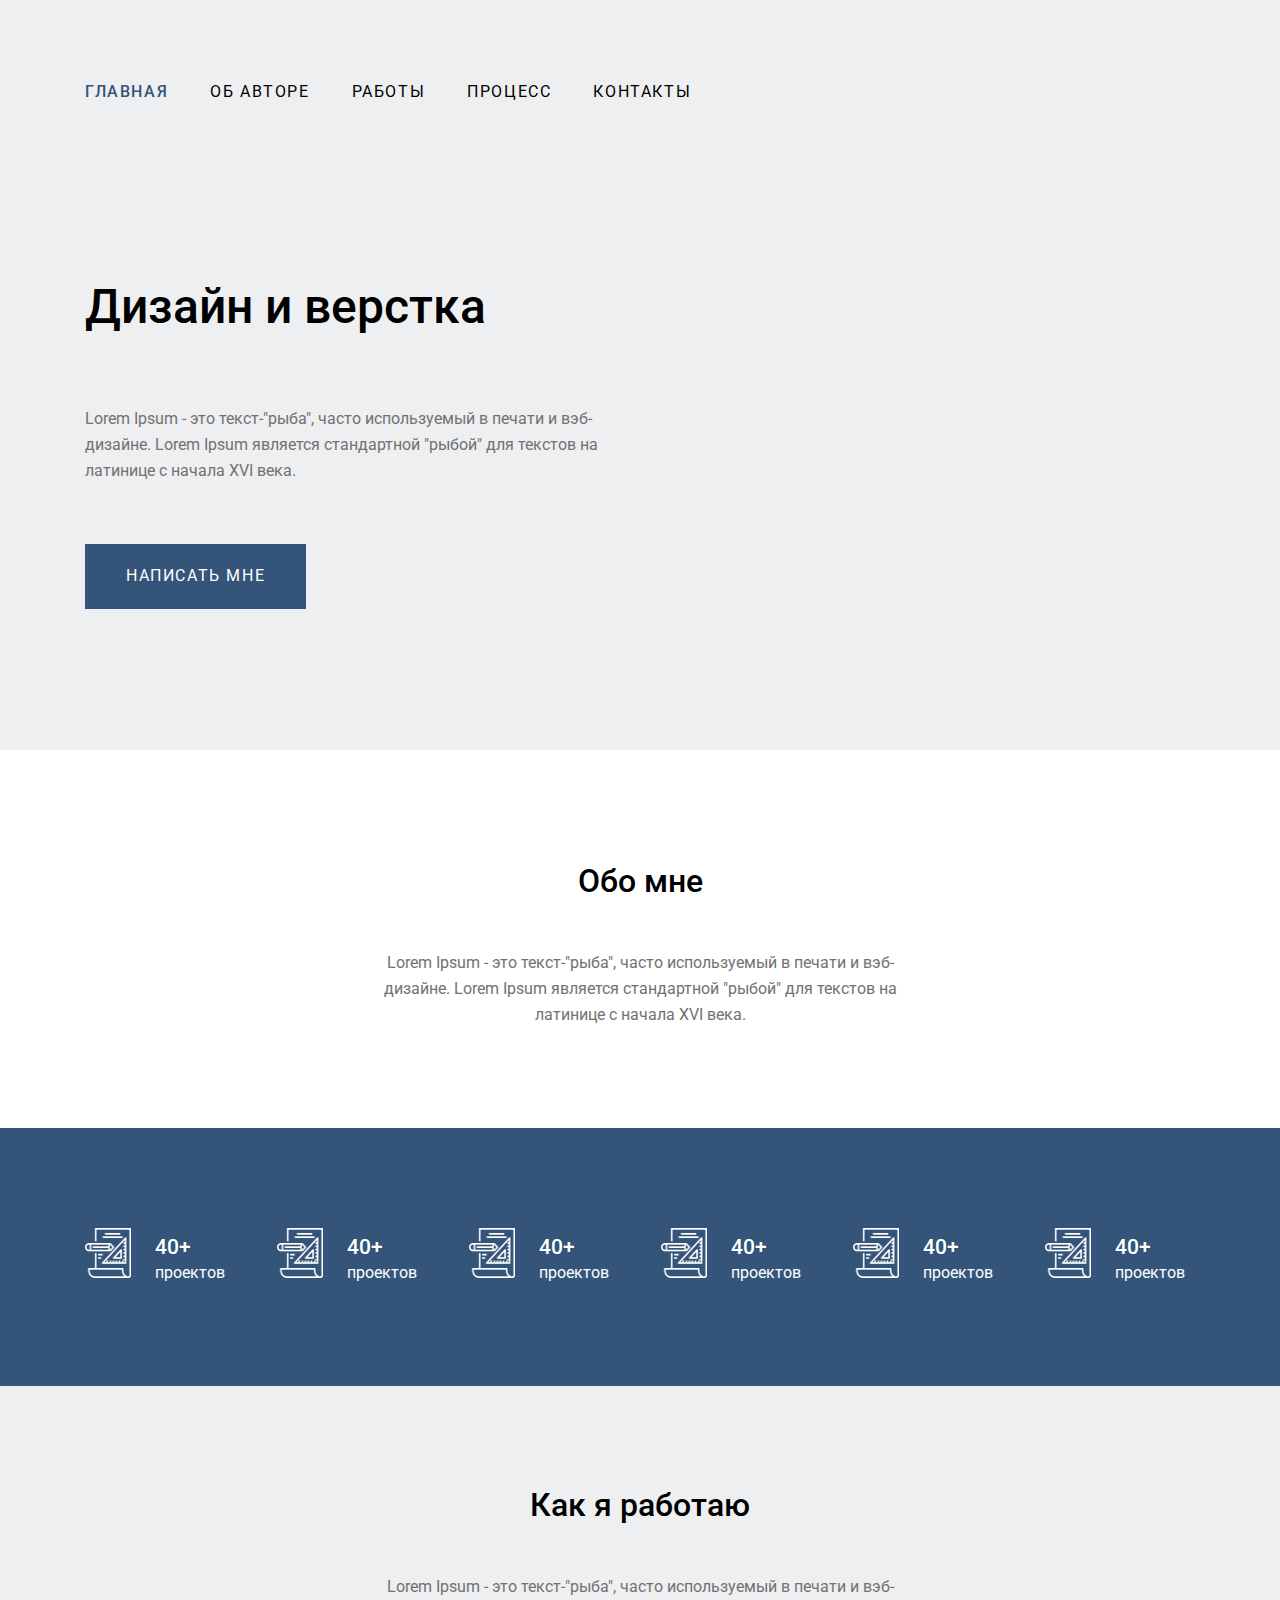
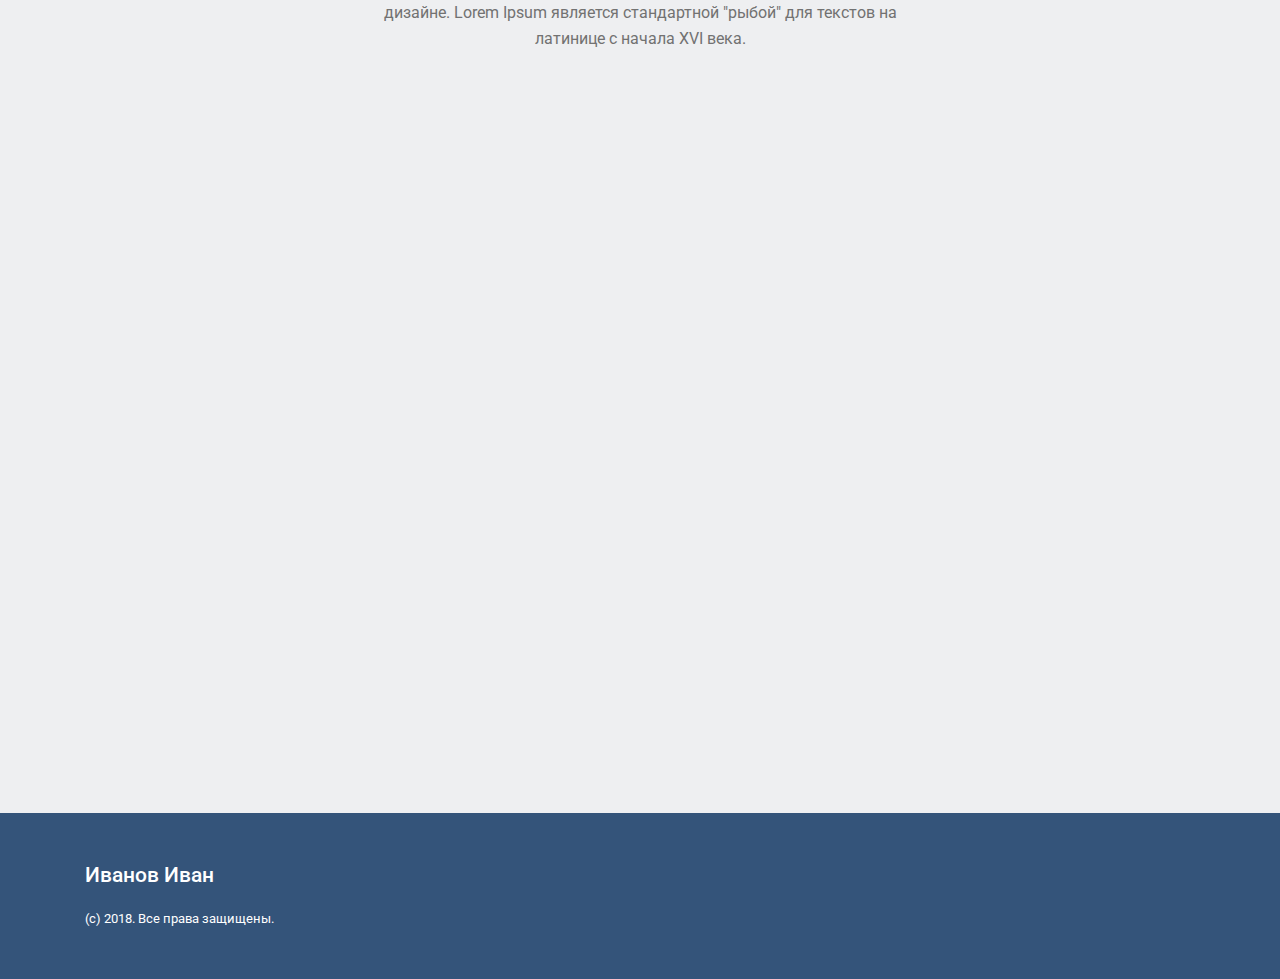
==== index.html @ 9822c73b "origin version" ====
<!DOCTYPE html>
<html lang="ru">
<head>
    <meta charset="UTF-8">
    <link rel="preconnect" href="https://fonts.googleapis.com">
    <link rel="preconnect" href="https://fonts.gstatic.com" crossorigin>
    <link href="https://fonts.googleapis.com/css2?family=Roboto:wght@400;500&display=swap" rel="stylesheet">
    <link rel="stylesheet" href="./styles/normalize.css">
    <link rel="stylesheet" href="./styles/style.css">
    <title>
        Maket
    </title>
</head>
<body>
    <main>
        <section class="content">
            <div class="wrapper">
                <header>
                    <nav class="navigation">
                        <a class="navigation-link active" href="/">Главная</a>
                        <a class="navigation-link" href="/">Об авторе</a>
                        <a class="navigation-link" href="/">Работы</a>
                        <a class="navigation-link" href="/">Процесс</a>
                        <a class="navigation-link" href="/">Контакты</a>
                    </nav>
                </header>
                <h2 class="heading">
                    Дизайн и верстка
                </h2>
                <p class="text">
                    Lorem Ipsum - это текст-"рыба", часто используемый в печати и
                    вэб-дизайне. Lorem Ipsum является стандартной "рыбой" для текстов
                    на латинице с начала XVI века.
                </p>
                <button type="submit"><span>Написать мне</span></button>
            </div>
        </section>
        <section class="content2">
            <div class="wrapper">
                <h2 class="title">
                    Обо мне
                </h2>
                <p class="text-content">
                    Lorem Ipsum - это текст-"рыба", часто используемый в печати и вэб-дизайне. Lorem Ipsum является стандартной "рыбой" для текстов на латинице с начала XVI века.
                </p>
            </div>
        </section>
        <section class="content3">
            <div class="wrapper">
                <div class="card">
                    <div>
                        <div class="card-pic">
                            <img src="./image/picture.png" alt="картинка списка">
                        </div>
                        <div class="card-text">
                            <p class="card-content">
                                40+
                            </p>
                            <p class="card-aside">
                                проектов
                            </p>
                        </div>
                    </div>
                </div>
                <div class="card">
                    <div>
                        <div class="card-pic">
                            <img src="./image/picture.png" alt="картинка списка">
                        </div>
                        <div class="card-text">
                            <p class="card-content">
                                40+
                            </p>
                            <p class="card-aside">
                            проектов
                            </p>
                        </div>
                    </div>
                </div>
                <div class="card">
                    <div>
                        <div class="card-pic">
                            <img src="./image/picture.png" alt="картинка списка">
                        </div>
                        <div class="card-text">
                            <p class="card-content">
                                40+
                            </p>
                            <p class="card-aside">
                                проектов
                            </p>
                        </div>
                    </div>
                </div>
                <div class="card">
                    <div>
                        <div class="card-pic">
                            <img src="./image/picture.png" alt="картинка списка">
                        </div>
                        <div class="card-text">
                            <p class="card-content">
                                40+
                            </p>
                            <p class="card-aside">
                                проектов
                            </p>
                        </div>
                    </div>
                </div>
                <div class="card">
                    <div>
                        <div class="card-pic">
                            <img src="./image/picture.png" alt="картинка списка">
                        </div>
                        <div class="card-text">
                            <p class="card-content">
                                40+
                            </p>
                            <p class="card-aside">
                                проектов
                            </p>
                        </div>
                    </div>
                </div>
                <div class="card">
                    <div>
                        <div class="card-pic">
                            <img src="./image/picture.png" alt="картинка списка">
                        </div>
                        <div class="card-text">
                            <p class="card-content">
                                40+
                            </p>
                            <p class="card-aside">
                                проектов
                            </p>
                        </div>
                    </div>
                </div>
            </div>
        </section>
        <section class="content4">
            <div class="wrapper">
                <h2 class="title">
                    Как я работаю
                </h2>
                <p class="text-content">
                    Lorem Ipsum - это текст-"рыба", часто используемый в печати и вэб-дизайне. Lorem Ipsum является стандартной "рыбой" для текстов на латинице с начала XVI века.
                </p>
                <iframe
                    src="https://www.youtube.com/embed/KP4LoBFMNmw"
                    title="YouTube video player"
                    allow="accelerometer; autoplay; clipboard-write; encrypted-media; gyroscope; picture-in-picture"
                    allowfullscreen>
                </iframe>
            </div>
        </section>
    </main>
    <footer>
        <div class="wrapper">
            <h2>
                Иванов Иван
            </h2>
            <p>
                (с) 2018. Все права защищены.
            </p>
        </div>
    </footer>
</body>
</html>
---- styles/style.css ----
* {
    box-sizing: border-box;
}

body {
    font-family: 'Roboto', sans-serif;
}

.wrapper {
    margin-left: auto;
    margin-right: auto;
    width: 1110px;
}

p {
    margin: 0px;
}

h2 {
    margin: 0px;
}

header {
    margin-bottom: 162px;
}

.navigation {
    font-size: 0;
}

.navigation-link {
    color: #000000;
    text-decoration: none;
    font-size: 16px;
    line-height: 26px;
    text-transform: uppercase;
    margin-right: 42px;
    letter-spacing: 0.1em;
}

.navigation-link:nth-last-child(1) {
    margin-right: 0px;
}

.active {
    color: #34547A;
    font-weight: 500;
}

.heading {
    font-size: 48px;
    line-height: 79px;
    margin-bottom: 60px;
    font-weight: 500;
}

.text {
    font-size: 16px;
    color: #727272;
    width: 540px;
    margin-bottom: 60px;
    line-height: 26px;
}

button {
    background-color: #34547A;
    text-transform: uppercase;
    border: 0px;
    padding: 19px 41px 20px 41px;
}

span {
    font-size: 16px;
    line-height: 26px;
    text-align: center;
    letter-spacing: 0.1em;
    color: #FFFFFF;
}

.content {
    background: #EEEFF1;
    padding-top: 79px;
    padding-bottom: 141px;
}

.content2 {
    padding-top: 112px;
    padding-bottom: 100px;
}

.content3 {
    background: #34547A;
    padding-top: 100px;
    padding-bottom: 100px;
}

.content4 {
    padding-top: 100px;
    padding-bottom: 100px;
    background: #EEEFF1;
}

section.content4 p {
    margin-bottom: 57px;
}

div.card {
    display: inline-block;
    margin-right: 48px;
    font-size: 16px;
}

.card-pic {
    display: inline-block;
}

.card-text {
    display: inline-block;
}

.card:nth-last-child(1) {
    margin-right: 0px;
}

p.card-content {
    font-size: 21px;
    line-height: 25px;
    color:white;
    font-weight: 500;
}

p.card-aside {
    font-size: 16px;
    line-height: 26px;
    color: white;
}

img {
    width: 46px;
    height: 50px;
    margin-right: 20px;
}

.title {
    font-size: 32px;
    line-height: 38px;
    text-align: center;
    margin-bottom: 50px;
    font-weight: 500;
}

.text-content {
    font-size: 16px;
    line-height: 26px;
    font-weight: 400;
    text-align: center;
    color: #727272;
    width: 540px;
    margin: auto;
}

iframe {
    border: 0px;
    width: 100%;
    height: 600px;
}

footer {
    background: #34547A;
    color: #FFFFFF;
    padding-top: 50px;
    padding-bottom: 50px;
}

footer h2 {
    font-size: 21px;
    line-height: 25px;
    font-weight: 500;
    margin-bottom: 20px;
}

footer p {
    font-size: 13px;
    line-height: 21px;
}
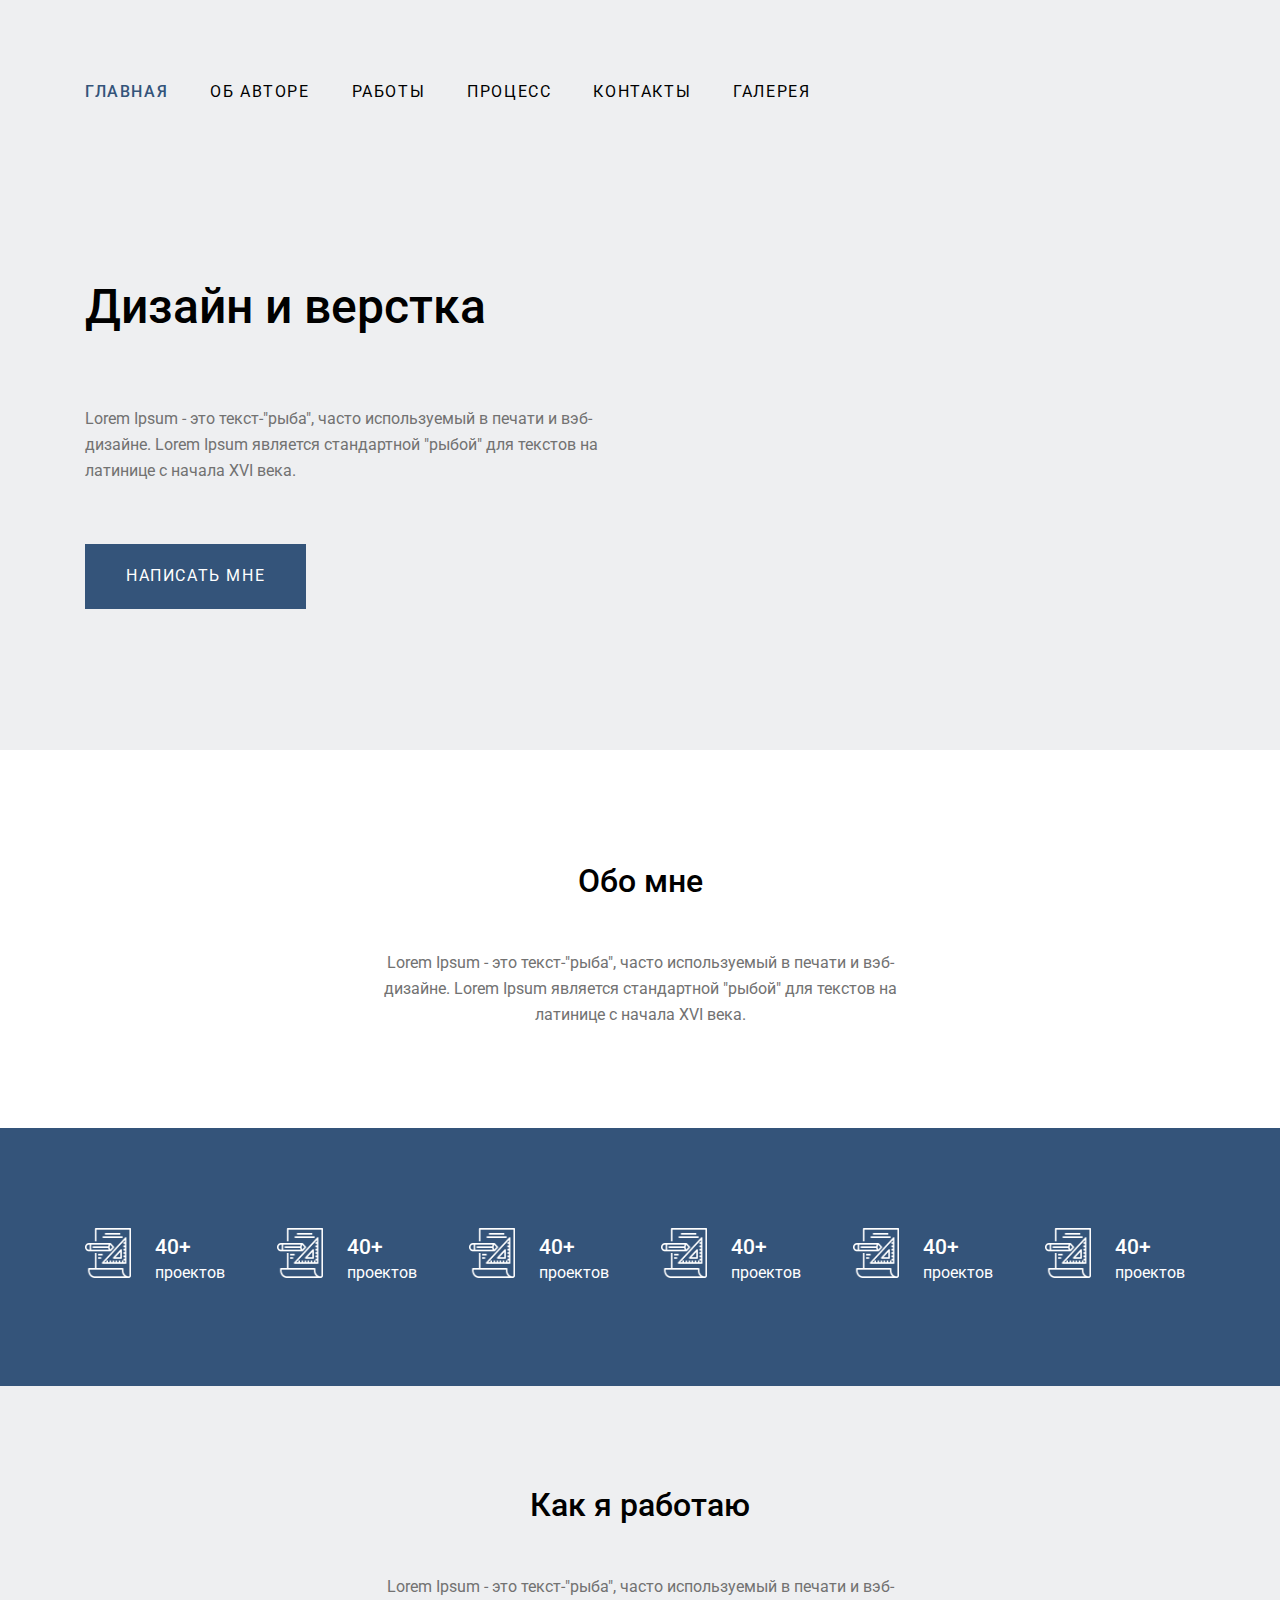
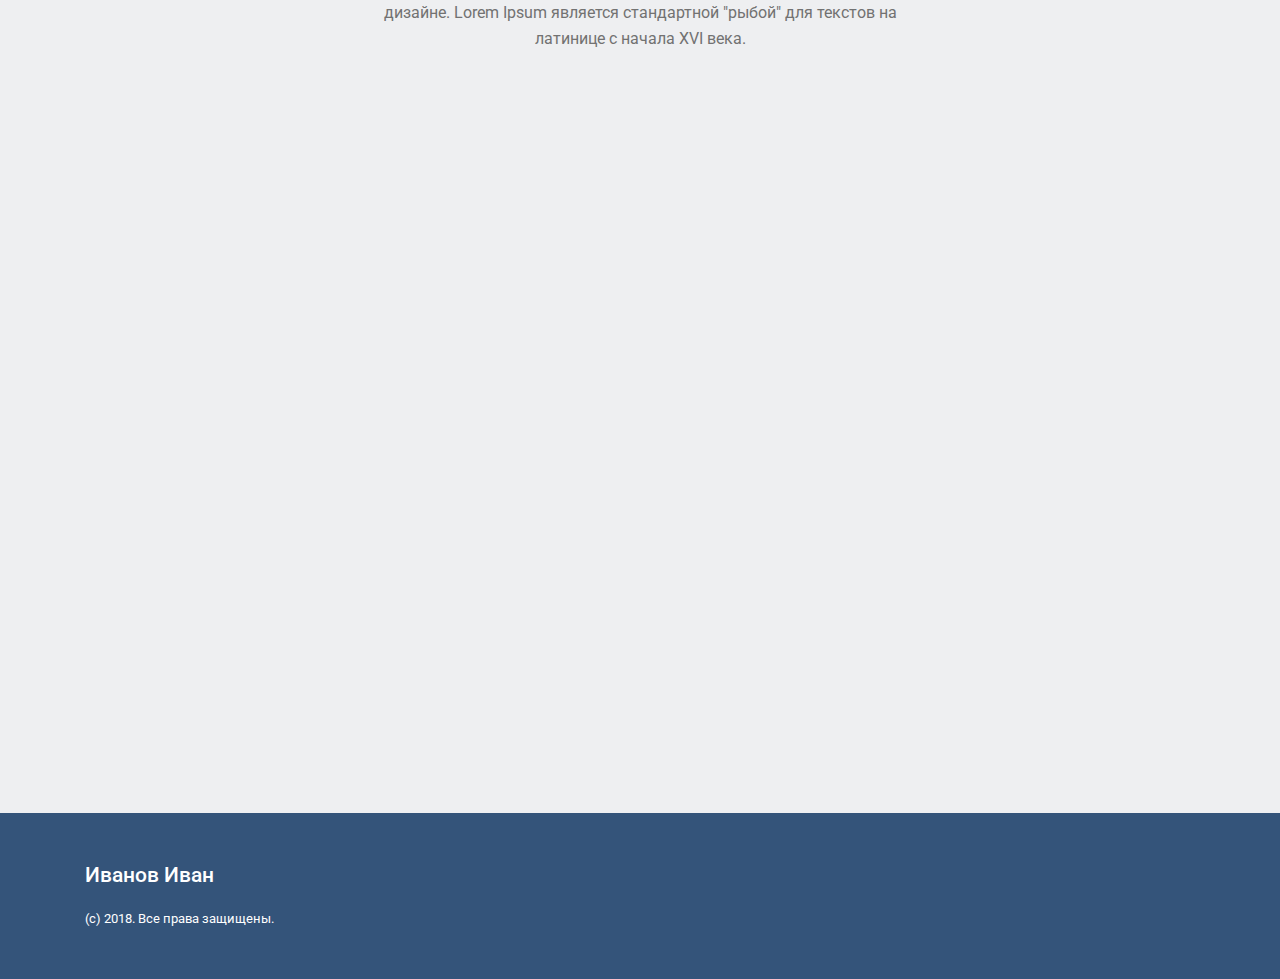
==== commit ba78eecb: "добавлена страница галерия с картинками и шапкой сайта" ====
--- a/index.html
+++ b/index.html
@@ -22,6 +22,7 @@
                         <a class="navigation-link" href="/">Работы</a>
                         <a class="navigation-link" href="/">Процесс</a>
                         <a class="navigation-link" href="/">Контакты</a>
+                        <a class="navigation-link" href="./pages/gallary.html">Галерея</a>
                     </nav>
                 </header>
                 <h2 class="heading">
@@ -50,7 +51,7 @@
                 <div class="card">
                     <div>
                         <div class="card-pic">
-                            <img src="./image/picture.png" alt="картинка списка">
+                            <img class="picture" src="./image/picture.png" alt="картинка списка">
                         </div>
                         <div class="card-text">
                             <p class="card-content">
@@ -65,7 +66,7 @@
                 <div class="card">
                     <div>
                         <div class="card-pic">
-                            <img src="./image/picture.png" alt="картинка списка">
+                            <img class="picture" src="./image/picture.png" alt="картинка списка">
                         </div>
                         <div class="card-text">
                             <p class="card-content">
@@ -80,7 +81,7 @@
                 <div class="card">
                     <div>
                         <div class="card-pic">
-                            <img src="./image/picture.png" alt="картинка списка">
+                            <img class="picture" src="./image/picture.png" alt="картинка списка">
                         </div>
                         <div class="card-text">
                             <p class="card-content">
@@ -95,7 +96,7 @@
                 <div class="card">
                     <div>
                         <div class="card-pic">
-                            <img src="./image/picture.png" alt="картинка списка">
+                            <img class="picture" src="./image/picture.png" alt="картинка списка">
                         </div>
                         <div class="card-text">
                             <p class="card-content">
@@ -110,7 +111,7 @@
                 <div class="card">
                     <div>
                         <div class="card-pic">
-                            <img src="./image/picture.png" alt="картинка списка">
+                            <img class="picture" src="./image/picture.png" alt="картинка списка">
                         </div>
                         <div class="card-text">
                             <p class="card-content">
@@ -125,7 +126,7 @@
                 <div class="card">
                     <div>
                         <div class="card-pic">
-                            <img src="./image/picture.png" alt="картинка списка">
+                            <img class="picture" src="./image/picture.png" alt="картинка списка">
                         </div>
                         <div class="card-text">
                             <p class="card-content">
--- a/styles/style.css
+++ b/styles/style.css
@@ -40,6 +40,10 @@
 
 .navigation-link:nth-last-child(1) {
     margin-right: 0px;
+}
+
+.navigation-link:hover {
+    background-color: #0170f7;
 }
 
 .active {
@@ -116,6 +120,11 @@
 
 .card-text {
     display: inline-block;
+    transition: 0.5s;
+}
+
+.card-text:hover {
+    transform: scale(1.5);
 }
 
 .card:nth-last-child(1) {
@@ -135,7 +144,7 @@
     color: white;
 }
 
-img {
+.picture {
     width: 46px;
     height: 50px;
     margin-right: 20px;
@@ -157,6 +166,10 @@
     color: #727272;
     width: 540px;
     margin: auto;
+}
+
+.text-content:hover {
+    text-decoration: underline;
 }
 
 iframe {
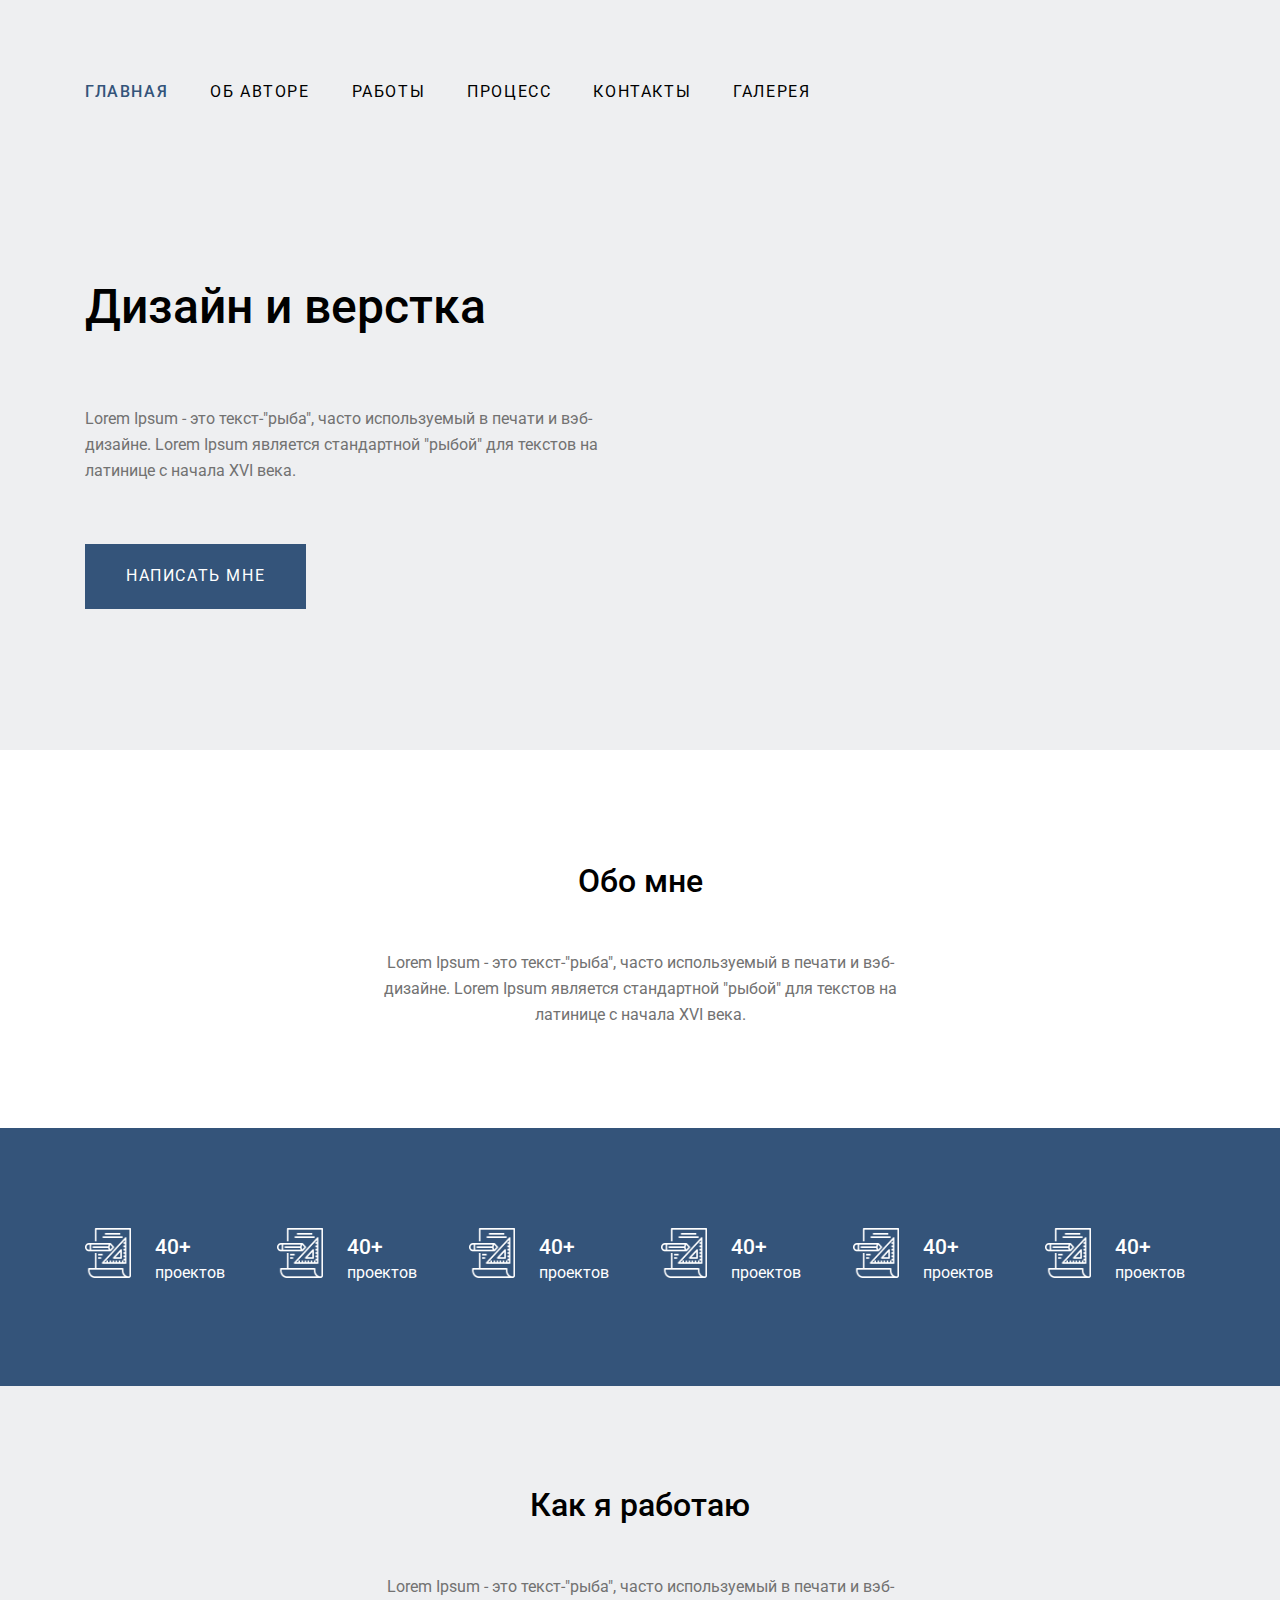
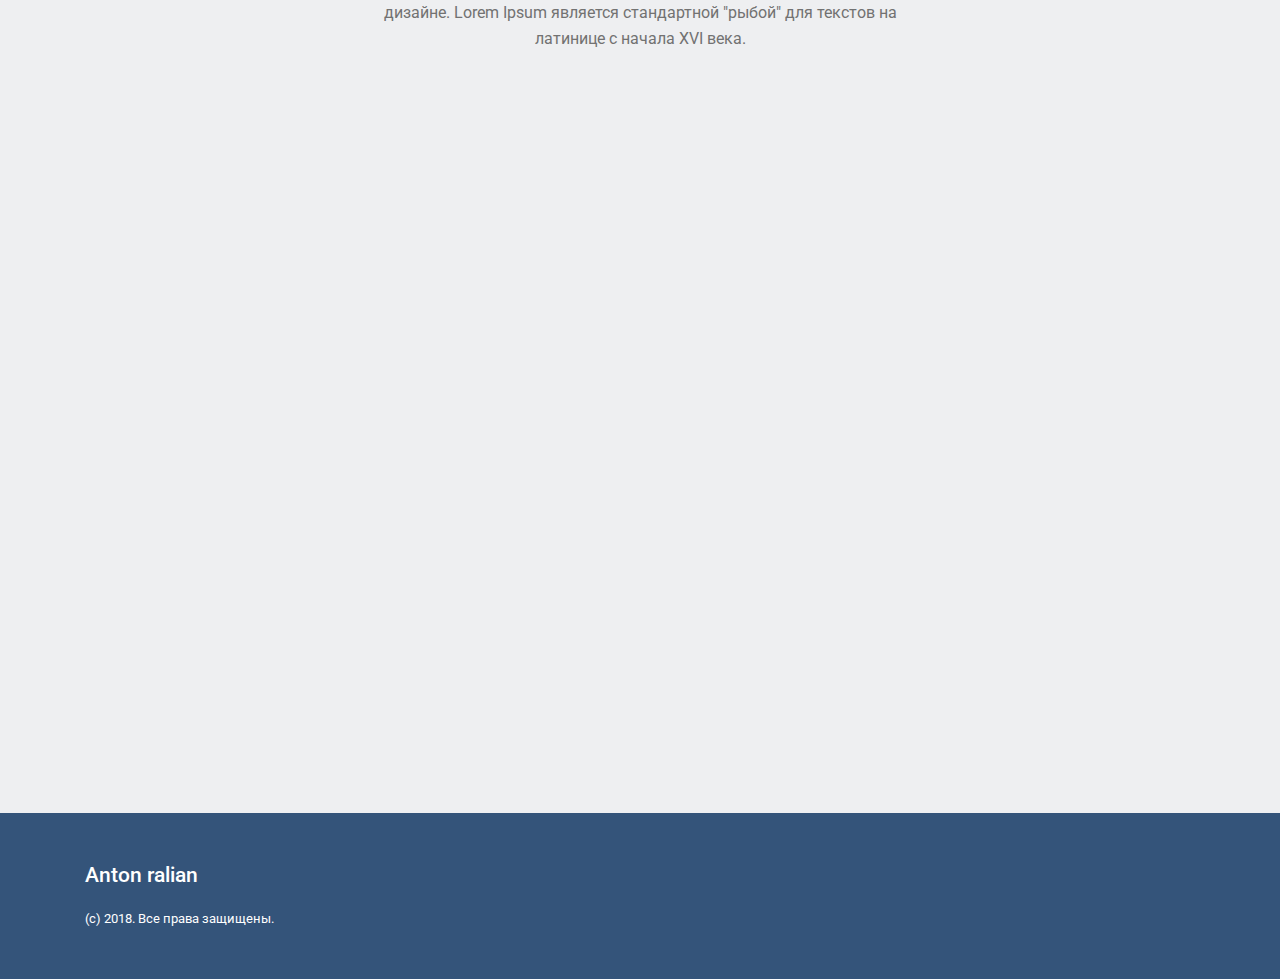
==== commit 882891d9: "изменино имя в футере" ====
--- a/index.html
+++ b/index.html
@@ -160,7 +160,7 @@
     <footer>
         <div class="wrapper">
             <h2>
-                Иванов Иван
+                Anton ralian
             </h2>
             <p>
                 (с) 2018. Все права защищены.
